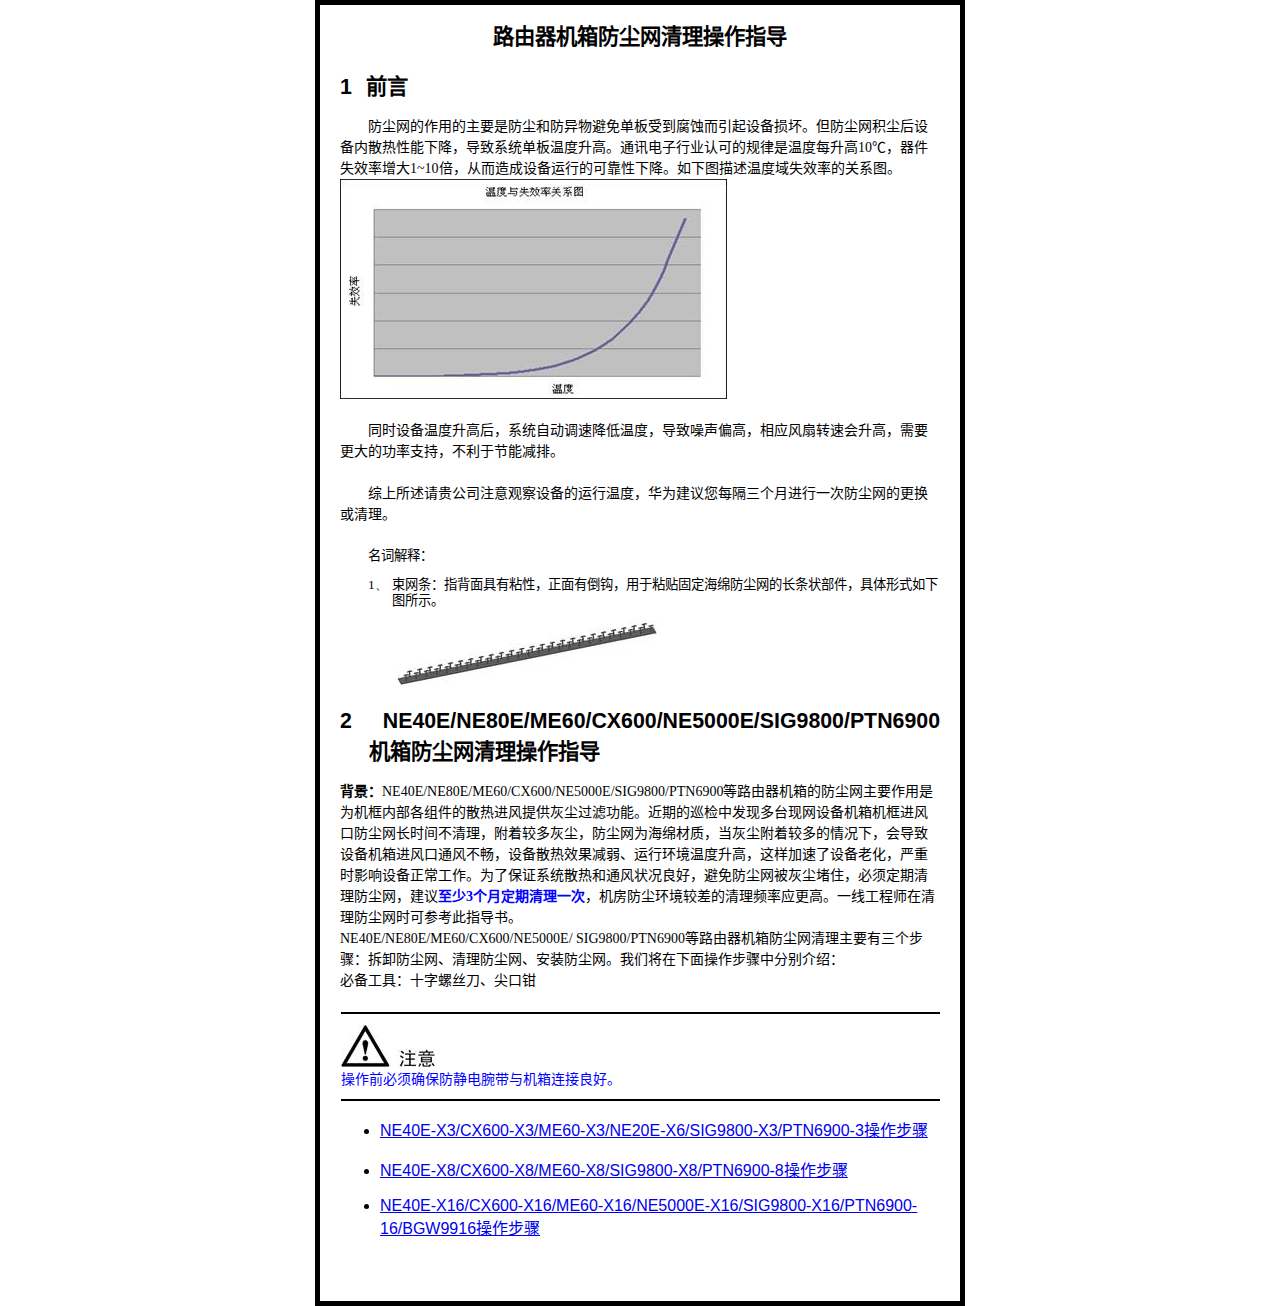
==== index.html @ 9d3bf204 "updata" ====
<html>

<head>
    <link href="styles/style.css" rel="stylesheet" type="text/css">
    <meta http-equiv=Content-Type content="text/html; charset=gb2312">
    <meta name=Generator content="Microsoft Word 15 (filtered)">
    <style>
        <!--
        /* Font Definitions */
        @font-face {
            font-family: Wingdings;
            panose-1: 5 0 0 0 0 0 0 0 0 0;
        }

        @font-face {
            font-family: ����;
            panose-1: 2 1 6 0 3 1 1 1 1 1;
        }

        @font-face {
            font-family: Dotum;
            panose-1: 2 11 6 0 0 1 1 1 1 1;
        }

        @font-face {
            font-family: ����;
            panose-1: 2 1 6 9 6 1 1 1 1 1;
        }

        @font-face {
            font-family: "Cambria Math";
            panose-1: 2 4 5 3 5 4 6 3 2 4;
        }

        @font-face {
            font-family: ����_GB2312;
        }

        @font-face {
            font-family: DotumChe;
            panose-1: 2 11 6 9 0 1 1 1 1 1;
        }

        @font-face {
            font-family: Cambria;
            panose-1: 2 4 5 3 5 4 6 3 2 4;
        }

        @font-face {
            font-family: "Book Antiqua";
            panose-1: 2 4 6 2 5 3 5 3 3 4;
        }

        @font-face {
            font-family: "\@Dotum";
            panose-1: 2 11 6 0 0 1 1 1 1 1;
        }

        @font-face {
            font-family: "\@DotumChe";
            panose-1: 2 11 6 9 0 1 1 1 1 1;
        }

        @font-face {
            font-family: "\@����";
            panose-1: 2 1 6 0 3 1 1 1 1 1;
        }

        @font-face {
            font-family: "\@����";
            panose-1: 2 1 6 9 6 1 1 1 1 1;
        }

        @font-face {
            font-family: "\@����_GB2312";
        }

        /* Style Definitions */
        p.MsoNormal, li.MsoNormal, div.MsoNormal {
            margin: 0cm;
            margin-bottom: .0001pt;
            line-height: 150%;
            text-autospace: none;
            font-size: 10.5pt;
            font-family: "Times New Roman", serif;
            layout-grid-mode: line;
        }

        h1 {
            margin-top: 12.0pt;
            margin-right: 0cm;
            margin-bottom: 12.0pt;
            margin-left: 21.6pt;
            text-align: justify;
            text-justify: inter-ideograph;
            text-indent: -21.6pt;
            page-break-after: avoid;
            font-size: 16.0pt;
            font-family: "Arial", sans-serif;
        }

        h2 {
            margin-top: 12.0pt;
            margin-right: 0cm;
            margin-bottom: 12.0pt;
            margin-left: 28.8pt;
            text-align: justify;
            text-justify: inter-ideograph;
            text-indent: -28.8pt;
            page-break-after: avoid;
            font-size: 12.0pt;
            font-family: "Arial", sans-serif;
            font-weight: normal;
        }

        h3 {
            margin-top: 13.0pt;
            margin-right: 0cm;
            margin-bottom: 13.0pt;
            margin-left: 36.0pt;
            text-align: justify;
            text-justify: inter-ideograph;
            text-indent: -36.0pt;
            line-height: 173%;
            page-break-after: avoid;
            font-size: 12.0pt;
            font-family: "Times New Roman", serif;
            layout-grid-mode: line;
            font-weight: normal;
        }

        p.MsoHeader, li.MsoHeader, div.MsoHeader {
            margin: 0cm;
            margin-bottom: .0001pt;
            text-align: justify;
            text-justify: inter-ideograph;
            layout-grid-mode: char;
            font-size: 9.0pt;
            font-family: "Arial", sans-serif;
        }

        p.MsoFooter, li.MsoFooter, div.MsoFooter {
            margin: 0cm;
            margin-bottom: .0001pt;
            font-size: 9.0pt;
            font-family: "Arial", sans-serif;
        }

        p.MsoTitle, li.MsoTitle, div.MsoTitle {
            mso-style-link: "���� Char";
            margin-top: 12.0pt;
            margin-right: 0cm;
            margin-bottom: 3.0pt;
            margin-left: 0cm;
            text-align: center;
            line-height: 150%;
            text-autospace: none;
            font-size: 16.0pt;
            font-family: "Cambria", serif;
            layout-grid-mode: line;
            font-weight: bold;
        }

        p.MsoAcetate, li.MsoAcetate, div.MsoAcetate {
            mso-style-link: "��ע���ı� Char";
            margin: 0cm;
            margin-bottom: .0001pt;
            text-autospace: none;
            font-size: 9.0pt;
            font-family: "Times New Roman", serif;
            layout-grid-mode: line;
        }

        p.MsoListParagraph, li.MsoListParagraph, div.MsoListParagraph {
            margin: 0cm;
            margin-bottom: .0001pt;
            text-indent: 21.0pt;
            line-height: 150%;
            text-autospace: none;
            font-size: 10.5pt;
            font-family: "Times New Roman", serif;
            layout-grid-mode: line;
        }

        p.a, li.a, div.a {
            mso-style-name: ������ע;
            margin-top: 0cm;
            margin-right: 0cm;
            margin-bottom: 0cm;
            margin-left: 54.45pt;
            margin-bottom: .0001pt;
            text-align: center;
            text-indent: -18.45pt;
            font-size: 9.0pt;
            font-family: "Arial", sans-serif;
        }

        p.a0, li.a0, div.a0 {
            mso-style-name: �����ı�;
            margin: 0cm;
            margin-bottom: .0001pt;
            font-size: 10.5pt;
            font-family: "Arial", sans-serif;
        }

        p.a1, li.a1, div.a1 {
            mso-style-name: ��ͷ�ı�;
            margin: 0cm;
            margin-bottom: .0001pt;
            text-align: center;
            font-size: 10.5pt;
            font-family: "Arial", sans-serif;
            font-weight: bold;
        }

        p.a2, li.a2, div.a2 {
            mso-style-name: ��ͼ��ע;
            margin-top: 0cm;
            margin-right: 0cm;
            margin-bottom: 0cm;
            margin-left: 54.45pt;
            margin-bottom: .0001pt;
            text-align: center;
            text-indent: -18.45pt;
            font-size: 9.0pt;
            font-family: "Arial", sans-serif;
        }

        p.a3, li.a3, div.a3 {
            mso-style-name: ͼ��ʽ;
            margin-top: 4.0pt;
            margin-right: 0cm;
            margin-bottom: 4.0pt;
            margin-left: 0cm;
            text-align: center;
            line-height: 150%;
            page-break-after: avoid;
            text-autospace: none;
            font-size: 10.5pt;
            font-family: "Times New Roman", serif;
            layout-grid-mode: line;
        }

        p.a4, li.a4, div.a4 {
            mso-style-name: �ĵ�����;
            margin-top: 15.0pt;
            margin-right: 0cm;
            margin-bottom: 15.0pt;
            margin-left: 0cm;
            text-align: center;
            line-height: 150%;
            text-autospace: none;
            font-size: 18.0pt;
            font-family: "Arial", sans-serif;
            layout-grid-mode: line;
        }

        p.a5, li.a5, div.a5 {
            mso-style-name: ���ģ����в�������;
            margin: 0cm;
            margin-bottom: .0001pt;
            line-height: 150%;
            text-autospace: none;
            font-size: 10.5pt;
            font-family: "Times New Roman", serif;
            layout-grid-mode: line;
        }

        p.a6, li.a6, div.a6 {
            mso-style-name: עʾͷ;
            margin: 0cm;
            margin-bottom: .0001pt;
            text-align: justify;
            text-justify: inter-ideograph;
            line-height: 150%;
            text-autospace: none;
            border: none;
            padding: 0cm;
            font-size: 9.0pt;
            font-family: "Arial", sans-serif;
            layout-grid-mode: line;
        }

        p.a7, li.a7, div.a7 {
            mso-style-name: עʾ�ı�;
            margin: 0cm;
            margin-bottom: .0001pt;
            text-align: justify;
            text-justify: inter-ideograph;
            text-indent: 18.0pt;
            line-height: 150%;
            text-autospace: none;
            border: none;
            padding: 0cm;
            font-size: 9.0pt;
            font-family: "Arial", sans-serif;
            layout-grid-mode: line;
        }

        p.a8, li.a8, div.a8 {
            mso-style-name: ��д����;
            margin: 0cm;
            margin-bottom: .0001pt;
            text-indent: 21.0pt;
            line-height: 150%;
            text-autospace: none;
            font-size: 10.5pt;
            font-family: "Arial", sans-serif;
            color: blue;
            layout-grid-mode: line;
            font-style: italic;
        }

        span.a9 {
            mso-style-name: ��ʽһ;
            font-family: ����;
            color: black;
            font-weight: bold;
        }

        span.aa {
            mso-style-name: ��ʽ��;
            font-family: ����;
            color: black;
            font-weight: bold;
        }

        span.Char {
            mso-style-name: "��ע���ı� Char";
            mso-style-link: ��ע���ı�;
            layout-grid-mode: both;
        }

        span.Char0 {
            mso-style-name: "���� Char";
            mso-style-link: ����;
            font-family: "Cambria", serif;
            layout-grid-mode: both;
            font-weight: bold;
        }

        p.HeadingLeft, li.HeadingLeft, div.HeadingLeft {
            mso-style-name: "Heading Left";
            margin: 0cm;
            margin-bottom: .0001pt;
            line-height: 12.0pt;
            layout-grid-mode: char;
            punctuation-trim: leading;
            font-size: 10.0pt;
            font-family: "Times New Roman", serif;
        }

        p.HeadingRight, li.HeadingRight, div.HeadingRight {
            mso-style-name: "Heading Right";
            margin: 0cm;
            margin-bottom: .0001pt;
            text-align: right;
            line-height: 12.0pt;
            layout-grid-mode: char;
            punctuation-trim: leading;
            font-size: 10.0pt;
            font-family: "Times New Roman", serif;
        }

        p.HeadingMiddle, li.HeadingMiddle, div.HeadingMiddle {
            mso-style-name: "Heading Middle";
            margin: 0cm;
            margin-bottom: .0001pt;
            text-align: center;
            line-height: 12.0pt;
            layout-grid-mode: char;
            font-size: 10.0pt;
            font-family: "Times New Roman", serif;
            layout-grid-mode: line;
        }

        p.CAUTIONHeading, li.CAUTIONHeading, div.CAUTIONHeading {
            mso-style-name: "CAUTION Heading";
            margin-top: 4.0pt;
            margin-right: 0cm;
            margin-bottom: 4.0pt;
            margin-left: 3.0cm;
            line-height: 12.0pt;
            page-break-after: avoid;
            layout-grid-mode: char;
            punctuation-trim: leading;
            border: none;
            padding: 0cm;
            font-size: 10.5pt;
            font-family: "Book Antiqua", serif;
        }

        p.CAUTIONText, li.CAUTIONText, div.CAUTIONText {
            mso-style-name: "CAUTION Text";
            margin-top: 4.0pt;
            margin-right: 0cm;
            margin-bottom: 4.0pt;
            margin-left: 3.0cm;
            line-height: 12.0pt;
            layout-grid-mode: char;
            punctuation-trim: leading;
            border: none;
            padding: 0cm;
            font-size: 10.5pt;
            font-family: "Times New Roman", serif;
        }

        .MsoChpDefault {
            font-size: 10.0pt;
        }

        /* Page Definitions */
        @page WordSection1 {
            size: 21.0cm 842.0pt;
            margin: 3.0cm 2.0cm 3.0cm 2.0cm;
        }

        div.WordSection1 {
            page: WordSection1;
        }

        @page WordSection2 {
            size: 595.3pt 841.9pt;
            margin: 65.6pt 90.0pt 72.0pt 90.0pt;
            layout-grid: 15.6pt;
        }

        div.WordSection2 {
            page: WordSection2;
        }

        /* List Definitions */
        ol {
            margin-bottom: 0cm;
        }

        ul {
            margin-bottom: 0cm;
        }

        -->
    </style>

</head>

<body lang=ZH-CN style='text-justify-trim:punctuation'>

<div class=WordSection1>

    <p class=MsoTitle><span style='font-family:����'>·���������������������ָ��</span></p>

    <h1><span lang=EN-US>1<span style='font:7.0pt "Times New Roman"'>&nbsp;&nbsp;&nbsp;&nbsp;&nbsp;
</span></span><span style='font-family:����'>ǰ��</span></h1>

    <p class=MsoListParagraph><span style='font-family:����'>�����������õ���Ҫ�Ƿ����ͷ�������ⵥ���ܵ���ʴ�������豸�𻵡����������������豸��ɢ�������½�������ϵͳ�����¶����ߡ�ͨѶ������ҵ�ϿɵĹ������¶�ÿ����</span><span
            lang=EN-US>10</span><span style='font-family:����'>�棬����ʧЧ������</span><span
            lang=EN-US>1~10</span><span style='font-family:����'>�����Ӷ�����豸���еĿɿ����½�������ͼ�����¶���ʧЧ�ʵĹ�ϵͼ��</span></p>

    <p class=MsoNormal><span lang=EN-US style='layout-grid-mode:both'><img
            width=387 height=220 id="ͼƬ 2" src="images/����.files/image001.jpg"></span></p>

    <p class=MsoNormal align=center style='text-align:center'><span lang=EN-US>&nbsp;</span></p>

    <p class=MsoListParagraph><span
            style='font-family:����'>ͬʱ�豸�¶����ߺ�ϵͳ�Զ����ٽ����¶ȣ���������ƫ�ߣ���Ӧ����ת�ٻ����ߣ���Ҫ����Ĺ���֧�֣������ڽ��ܼ��š�</span></p>

    <p class=MsoListParagraph><span lang=EN-US>&nbsp;</span></p>

    <p class=MsoListParagraph><span style='font-family:����'>�����������˾ע��۲��豸�������¶ȣ���Ϊ������ÿ�������½���һ�η������ĸ�����������</span></p>

    <p class=MsoNormal><span lang=EN-US>&nbsp;&nbsp;&nbsp; </span></p>

    <p class=MsoNormal style='text-indent:21.0pt'><span style='font-size:10.0pt;
line-height:150%;font-family:����'>���ʽ��ͣ�</span></p>

    <p class=MsoNormal style='margin-top:8.0pt;margin-right:0cm;margin-bottom:8.0pt;
margin-left:39.0pt;text-indent:-18.0pt;line-height:12.0pt;layout-grid-mode:
char;punctuation-trim:leading;text-autospace:ideograph-numeric ideograph-other'><span
            lang=EN-US style='font-size:10.0pt'>1��<span style='font:7.0pt "Times New Roman"'>&nbsp;
</span></span><span style='font-size:10.0pt;font-family:����'>��������ָ�������ճ�ԣ������е���������ճ���̶�����������ĳ���״������������ʽ����ͼ��ʾ��</span></p>

    <p class=MsoNormal><span lang=EN-US>&nbsp;&nbsp;&nbsp;&nbsp;&nbsp;&nbsp;&nbsp;&nbsp;&nbsp;&nbsp;&nbsp;&nbsp;&nbsp;
</span><span lang=EN-US style='layout-grid-mode:both'><img width=296 height=68 id="ͼƬ 1"
                                                           src="images/����.files/image002.jpg"></span></p>

    <h1><span lang=EN-US>2<span style='font:7.0pt "Times New Roman"'>&nbsp;&nbsp;&nbsp;&nbsp;&nbsp;
</span></span><span lang=EN-US>NE40E/NE80E/ME60/CX600/NE5000E/SIG9800/PTN6900</span><span style='font-family:����'>�����������������ָ��</span>
    </h1>

    <p class=MsoNormal><b><span style='font-family:����'>������</span></b><span
            lang=EN-US>NE40E/NE80E/ME60/CX600/NE5000E/SIG9800/PTN6900</span><span
            style='font-family:����'>��·��������ķ�������Ҫ������Ϊ�����ڲ��������ɢ�Ƚ����ṩ�ҳ����˹��ܡ����ڵ�Ѳ���з��ֶ�̨�����豸����������ڷ�������ʱ�䲻���������Ž϶�ҳ���������Ϊ������ʣ����ҳ����Ž϶������£��ᵼ���豸��������ͨ�粻�����豸ɢ��Ч�����������л����¶����ߣ������������豸�ϻ�������ʱӰ���豸����������Ϊ�˱�֤ϵͳɢ�Ⱥ�ͨ��״�����ã�������������ҳ���ס�����붨������������������<b><span
            style='color:blue'>����</span></b></span><b><span lang=EN-US style='color:blue'>3</span></b><b><span
            style='font-family:����;color:blue'>���¶�������һ��</span></b><span style='font-family:
����'>���������������ϲ������Ƶ��Ӧ���ߡ�һ�߹���ʦ������������ʱ�ɲο���ָ���顣</span></p>

    <p class=MsoNormal><span lang=EN-US>NE40E/NE80E/ME60/CX600/NE5000E/ SIG9800/PTN6900</span><span
            style='font-family:����'>��·�������������������Ҫ���������裺��ж����������������������װ�����������ǽ���������������зֱ���ܣ�</span></p>

    <p class=MsoNormal><span style='font-family:����'>�ر����ߣ�ʮ����˿�������ǯ</span></p>

    <p class=MsoNormal><span lang=EN-US>&nbsp;</span></p>

    <div style='border:none;border-top:solid windowtext 1.5pt;padding:4.0pt 0cm 0cm 0cm;
margin-left:1.05pt;margin-right:0cm'>

        <p class=CAUTIONHeading style='margin-left:0cm'><span lang=EN-US><img width=94
                                                                              height=42 id="ͼƬ 3"
                                                                              src="images/����.files/image003.jpg" alt=ע��></span>
        </p>

    </div>

    <div style='border:none;border-bottom:solid windowtext 1.5pt;padding:0cm 0cm 4.0pt 0cm;
margin-left:1.05pt;margin-right:0cm'>

        <p class=CAUTIONText style='margin-left:0cm'><span style='font-family:����_GB2312;
color:blue'>����ǰ����ȷ�����������������������á�</span></p>


    </div>

</div>

<p></p>

<ul>
    <li><a href="X3��������.html">NE40E-X3/CX600-X3/ME60-X3/NE20E-X6/SIG9800-X3/PTN6900-3��������</a></li>
    <p></p>
    <li><a href="X8��������.html">NE40E-X8/CX600-X8/ME60-X8/SIG9800-X8/PTN6900-8��������</a></li>
    <p></p>
    <li><a href="X16��������.html">NE40E-X16/CX600-X16/ME60-X16/NE5000E-X16/SIG9800-X16/PTN6900-16/BGW9916��������</a></li>
</ul>


<span lang=EN-US style='font-size:10.5pt;line-height:150%;font-family:"Times New Roman",serif;
layout-grid-mode:line'><br clear=all style='page-break-before:always'>
</span>

<div class=WordSection2 style='layout-grid:15.6pt'>

    <p class=MsoNormal><a name="_Toc459209437"></a><a name="_Toc459209573"></a><a
            name="_Toc459210623"></a><a name="_Toc459393230"></a><a name="_Toc459209438"></a><a
            name="_Toc459209574"></a><a name="_Toc459210624"></a><a name="_Toc459393231"></a><a
            name="_Toc459209439"></a><a name="_Toc459209575"></a><a name="_Toc459210625"></a><a
            name="_Toc459393232"></a><a name="_Toc459209440"></a><a name="_Toc459209576"></a><a
            name="_Toc459210626"></a><a name="_Toc459393233"></a><a name="_Toc459209441"></a><a
            name="_Toc459209577"></a><a name="_Toc459210627"></a><a name="_Toc459393234"></a><a
            name="_Toc459209442"></a><a name="_Toc459209578"></a><a name="_Toc459210628"></a><a
            name="_Toc459393235"></a><a name="_Toc459209443"></a><a name="_Toc459209579"></a><a
            name="_Toc459210629"></a><a name="_Toc459393236"></a><a name="_Toc459209444"></a><a
            name="_Toc459209580"></a><a name="_Toc459210630"></a><a name="_Toc459393237"></a><a
            name="_Toc459209445"></a><a name="_Toc459209581"></a><a name="_Toc459210631"></a><a
            name="_Toc459393238"></a><a name="_Toc459209446"></a><a name="_Toc459209582"></a><a
            name="_Toc459210632"></a><a name="_Toc459393239"></a><a name="_Toc459209447"></a><a
            name="_Toc459209583"></a><a name="_Toc459210633"></a><a name="_Toc459393240"></a><a
            name="_Toc459209448"></a><a name="_Toc459209584"></a><a name="_Toc459210634"></a><a
            name="_Toc459393241"></a><a name="dc_ne_replace_000092__fig_dc_ne_replace_"></a><a
            name="fig_dc_ne_replace_00009202"></a><a name="_Toc459209450"></a><a
            name="_Toc459209586"></a><a name="_Toc459210636"></a><a name="_Toc459393243"></a><a
            name="_Toc459209451"></a><a name="_Toc459209587"></a><a name="_Toc459210637"></a><a
            name="_Toc459393244"></a><a name="_Toc459209452"></a><a name="_Toc459209588"></a><a
            name="_Toc459210638"></a><a name="_Toc459393245"></a><a name="_Toc459209453"></a><a
            name="_Toc459209589"></a><a name="_Toc459210639"></a><a name="_Toc459393246"></a><a
            name="_Toc459209454"></a><a name="_Toc459209590"></a><a name="_Toc459210640"></a><a
            name="_Toc459393247"></a><a name="_Toc459209455"></a><a name="_Toc459209591"></a><a
            name="_Toc459210641"></a><a name="_Toc459393248"></a><a name="_Toc459209456"></a><a
            name="_Toc459209592"></a><a name="_Toc459210642"></a><a name="_Toc459393249"></a><a
            name="_Toc459209457"></a><a name="_Toc459209593"></a><a name="_Toc459210643"></a><a
            name="_Toc459393250"></a><a name="_Toc459209458"></a><a name="_Toc459209594"></a><a
            name="_Toc459210644"></a><a name="_Toc459393251"></a><a name="_Toc459209459"></a><a
            name="_Toc459209595"></a><a name="_Toc459210645"></a><a name="_Toc459393252"></a><a
            name="_Toc459209460"></a><a name="_Toc459209596"></a><a name="_Toc459210646"></a><a
            name="_Toc459393253"></a><a name="_Toc459209461"></a><a name="_Toc459209597"></a><a
            name="_Toc459210647"></a><a name="_Toc459393254"></a><a
            name="fig_dc_ne_replace_00009203"></a><a name="_Toc459209463"></a><a
            name="_Toc459209599"></a><a name="_Toc459210649"></a><a name="_Toc459393256"></a><a
            name="_Toc459209464"></a><a name="_Toc459209600"></a><a name="_Toc459210650"></a><a
            name="_Toc459393257"></a><a name="_Toc459209465"></a><a name="_Toc459209601"></a><a
            name="_Toc459210651"></a><a name="_Toc459393258"></a><a name="_Toc459209466"></a><a
            name="_Toc459209602"></a><a name="_Toc459210652"></a><a name="_Toc459393259"></a><a
            name="fig_dc_ne_replace_00009204"></a><a name="_Toc459209468"></a><a
            name="_Toc459209604"></a><a name="_Toc459210654"></a><a name="_Toc459393261"></a><a
            name="_Toc459209469"></a><a name="_Toc459209605"></a><a name="_Toc459210655"></a><a
            name="_Toc459393262"></a><a name="_Toc459209470"></a><a name="_Toc459209606"></a><a
            name="_Toc459210656"></a><a name="_Toc459393263"></a><span lang=EN-US>&nbsp;</span></p>

</div>

</body>

</html>
---- styles/style.css ----
html {
    /* Google fonts 输出的 CSS */
    font-family: 'Open Sans', sans-serif;

    /*background-color: #00539F;*/
}

body {
    width: 600px;
    margin: 0 auto;
    /*background-color: #FF9500;*/
    padding: 0 20px 20px 20px;
    border: 5px solid black;
}
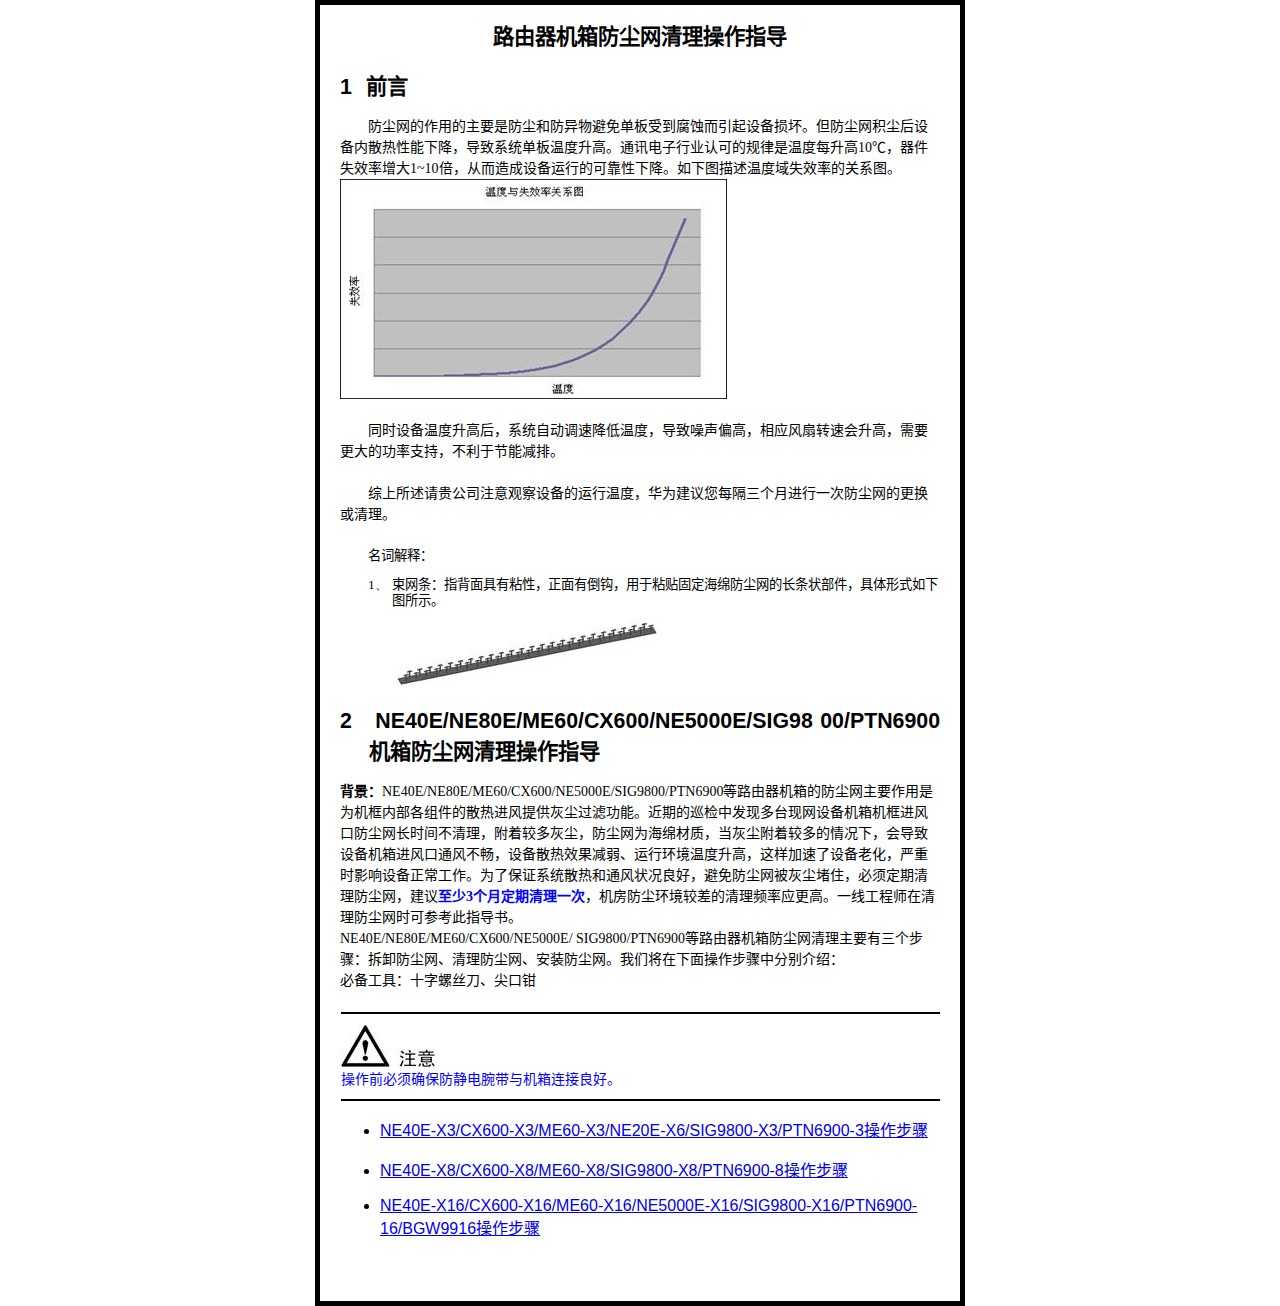
==== commit 2cfe0bbb: "updata" ====
--- a/index.html
+++ b/index.html
@@ -2,7 +2,7 @@
 
 <head>
     <link href="styles/style.css" rel="stylesheet" type="text/css">
-    <meta http-equiv=Content-Type content="text/html; charset=gb2312">
+    <meta http-equiv=Content-Type content="text/html; charset=utf-8">
     <meta name=Generator content="Microsoft Word 15 (filtered)">
     <style>
         <!--
@@ -13,7 +13,7 @@
         }
 
         @font-face {
-            font-family: ����;
+            font-family: 宋体;
             panose-1: 2 1 6 0 3 1 1 1 1 1;
         }
 
@@ -23,7 +23,7 @@
         }
 
         @font-face {
-            font-family: ����;
+            font-family: 黑体;
             panose-1: 2 1 6 9 6 1 1 1 1 1;
         }
 
@@ -33,7 +33,7 @@
         }
 
         @font-face {
-            font-family: ����_GB2312;
+            font-family: 楷体_GB2312;
         }
 
         @font-face {
@@ -62,17 +62,17 @@
         }
 
         @font-face {
-            font-family: "\@����";
+            font-family: "\@宋体";
             panose-1: 2 1 6 0 3 1 1 1 1 1;
         }
 
         @font-face {
-            font-family: "\@����";
+            font-family: "\@黑体";
             panose-1: 2 1 6 9 6 1 1 1 1 1;
         }
 
         @font-face {
-            font-family: "\@����_GB2312";
+            font-family: "\@楷体_GB2312";
         }
 
         /* Style Definitions */
@@ -147,7 +147,7 @@
         }
 
         p.MsoTitle, li.MsoTitle, div.MsoTitle {
-            mso-style-link: "���� Char";
+            mso-style-link: "标题 Char";
             margin-top: 12.0pt;
             margin-right: 0cm;
             margin-bottom: 3.0pt;
@@ -162,7 +162,7 @@
         }
 
         p.MsoAcetate, li.MsoAcetate, div.MsoAcetate {
-            mso-style-link: "��ע���ı� Char";
+            mso-style-link: "批注框文本 Char";
             margin: 0cm;
             margin-bottom: .0001pt;
             text-autospace: none;
@@ -183,7 +183,7 @@
         }
 
         p.a, li.a, div.a {
-            mso-style-name: ������ע;
+            mso-style-name: 表格题注;
             margin-top: 0cm;
             margin-right: 0cm;
             margin-bottom: 0cm;
@@ -196,7 +196,7 @@
         }
 
         p.a0, li.a0, div.a0 {
-            mso-style-name: �����ı�;
+            mso-style-name: 表格文本;
             margin: 0cm;
             margin-bottom: .0001pt;
             font-size: 10.5pt;
@@ -204,7 +204,7 @@
         }
 
         p.a1, li.a1, div.a1 {
-            mso-style-name: ��ͷ�ı�;
+            mso-style-name: 表头文本;
             margin: 0cm;
             margin-bottom: .0001pt;
             text-align: center;
@@ -214,7 +214,7 @@
         }
 
         p.a2, li.a2, div.a2 {
-            mso-style-name: ��ͼ��ע;
+            mso-style-name: 插图题注;
             margin-top: 0cm;
             margin-right: 0cm;
             margin-bottom: 0cm;
@@ -227,7 +227,7 @@
         }
 
         p.a3, li.a3, div.a3 {
-            mso-style-name: ͼ��ʽ;
+            mso-style-name: 图样式;
             margin-top: 4.0pt;
             margin-right: 0cm;
             margin-bottom: 4.0pt;
@@ -242,7 +242,7 @@
         }
 
         p.a4, li.a4, div.a4 {
-            mso-style-name: �ĵ�����;
+            mso-style-name: 文档标题;
             margin-top: 15.0pt;
             margin-right: 0cm;
             margin-bottom: 15.0pt;
@@ -256,7 +256,7 @@
         }
 
         p.a5, li.a5, div.a5 {
-            mso-style-name: ���ģ����в�������;
+            mso-style-name: 正文（首行不缩进）;
             margin: 0cm;
             margin-bottom: .0001pt;
             line-height: 150%;
@@ -267,7 +267,7 @@
         }
 
         p.a6, li.a6, div.a6 {
-            mso-style-name: עʾͷ;
+            mso-style-name: 注示头;
             margin: 0cm;
             margin-bottom: .0001pt;
             text-align: justify;
@@ -282,7 +282,7 @@
         }
 
         p.a7, li.a7, div.a7 {
-            mso-style-name: עʾ�ı�;
+            mso-style-name: 注示文本;
             margin: 0cm;
             margin-bottom: .0001pt;
             text-align: justify;
@@ -298,7 +298,7 @@
         }
 
         p.a8, li.a8, div.a8 {
-            mso-style-name: ��д����;
+            mso-style-name: 编写建议;
             margin: 0cm;
             margin-bottom: .0001pt;
             text-indent: 21.0pt;
@@ -312,28 +312,28 @@
         }
 
         span.a9 {
-            mso-style-name: ��ʽһ;
-            font-family: ����;
+            mso-style-name: 样式一;
+            font-family: 宋体;
             color: black;
             font-weight: bold;
         }
 
         span.aa {
-            mso-style-name: ��ʽ��;
-            font-family: ����;
+            mso-style-name: 样式二;
+            font-family: 宋体;
             color: black;
             font-weight: bold;
         }
 
         span.Char {
-            mso-style-name: "��ע���ı� Char";
-            mso-style-link: ��ע���ı�;
+            mso-style-name: "批注框文本 Char";
+            mso-style-link: 批注框文本;
             layout-grid-mode: both;
         }
 
         span.Char0 {
-            mso-style-name: "���� Char";
-            mso-style-link: ����;
+            mso-style-name: "标题 Char";
+            mso-style-link: 标题;
             font-family: "Cambria", serif;
             layout-grid-mode: both;
             font-weight: bold;
@@ -447,57 +447,61 @@
 
 <div class=WordSection1>
 
-    <p class=MsoTitle><span style='font-family:����'>·���������������������ָ��</span></p>
+    <p class=MsoTitle><span style='font-family:宋体'>路由器机箱防尘网清理操作指导</span></p>
 
     <h1><span lang=EN-US>1<span style='font:7.0pt "Times New Roman"'>&nbsp;&nbsp;&nbsp;&nbsp;&nbsp;
-</span></span><span style='font-family:����'>ǰ��</span></h1>
-
-    <p class=MsoListParagraph><span style='font-family:����'>�����������õ���Ҫ�Ƿ����ͷ�������ⵥ���ܵ���ʴ�������豸�𻵡����������������豸��ɢ�������½�������ϵͳ�����¶����ߡ�ͨѶ������ҵ�ϿɵĹ������¶�ÿ����</span><span
-            lang=EN-US>10</span><span style='font-family:����'>�棬����ʧЧ������</span><span
-            lang=EN-US>1~10</span><span style='font-family:����'>�����Ӷ�����豸���еĿɿ����½�������ͼ�����¶���ʧЧ�ʵĹ�ϵͼ��</span></p>
+</span></span><span style='font-family:黑体'>前言</span></h1>
+
+    <p class=MsoListParagraph><span style='font-family:宋体'>防尘网的作用的主要是防尘和防异物避免单板受到腐蚀而引起设备损坏。但防尘网积尘后设备内散热性能下降，导致系统单板温度升高。通讯电子行业认可的规律是温度每升高</span><span
+            lang=EN-US>10</span><span style='font-family:宋体'>℃，器件失效率增大</span><span
+            lang=EN-US>1~10</span><span style='font-family:宋体'>倍，从而造成设备运行的可靠性下降。如下图描述温度域失效率的关系图。</span></p>
 
     <p class=MsoNormal><span lang=EN-US style='layout-grid-mode:both'><img
-            width=387 height=220 id="ͼƬ 2" src="images/����.files/image001.jpg"></span></p>
+            width=387 height=220 id="图片 2" src="images/总述.files/image001.jpg"></span></p>
 
     <p class=MsoNormal align=center style='text-align:center'><span lang=EN-US>&nbsp;</span></p>
 
     <p class=MsoListParagraph><span
-            style='font-family:����'>ͬʱ�豸�¶����ߺ�ϵͳ�Զ����ٽ����¶ȣ���������ƫ�ߣ���Ӧ����ת�ٻ����ߣ���Ҫ����Ĺ���֧�֣������ڽ��ܼ��š�</span></p>
+            style='font-family:宋体'>同时设备温度升高后，系统自动调速降低温度，导致噪声偏高，相应风扇转速会升高，需要更大的功率支持，不利于节能减排。</span></p>
 
     <p class=MsoListParagraph><span lang=EN-US>&nbsp;</span></p>
 
-    <p class=MsoListParagraph><span style='font-family:����'>�����������˾ע��۲��豸�������¶ȣ���Ϊ������ÿ�������½���һ�η������ĸ�����������</span></p>
+    <p class=MsoListParagraph><span style='font-family:宋体'>综上所述请贵公司注意观察设备的运行温度，华为建议您每隔三个月进行一次防尘网的更换或清理。</span></p>
 
     <p class=MsoNormal><span lang=EN-US>&nbsp;&nbsp;&nbsp; </span></p>
 
     <p class=MsoNormal style='text-indent:21.0pt'><span style='font-size:10.0pt;
-line-height:150%;font-family:����'>���ʽ��ͣ�</span></p>
+line-height:150%;font-family:宋体'>名词解释：</span></p>
 
     <p class=MsoNormal style='margin-top:8.0pt;margin-right:0cm;margin-bottom:8.0pt;
 margin-left:39.0pt;text-indent:-18.0pt;line-height:12.0pt;layout-grid-mode:
 char;punctuation-trim:leading;text-autospace:ideograph-numeric ideograph-other'><span
-            lang=EN-US style='font-size:10.0pt'>1��<span style='font:7.0pt "Times New Roman"'>&nbsp;
-</span></span><span style='font-size:10.0pt;font-family:����'>��������ָ�������ճ�ԣ������е���������ճ���̶�����������ĳ���״������������ʽ����ͼ��ʾ��</span></p>
+            lang=EN-US style='font-size:10.0pt'>1、<span style='font:7.0pt "Times New Roman"'>&nbsp;
+</span></span><span style='font-size:10.0pt;font-family:宋体'>束网条：指背面具有粘性，正面有倒钩，用于粘贴固定海绵防尘网的长条状部件，具体形式如下图所示。</span></p>
 
     <p class=MsoNormal><span lang=EN-US>&nbsp;&nbsp;&nbsp;&nbsp;&nbsp;&nbsp;&nbsp;&nbsp;&nbsp;&nbsp;&nbsp;&nbsp;&nbsp;
-</span><span lang=EN-US style='layout-grid-mode:both'><img width=296 height=68 id="ͼƬ 1"
-                                                           src="images/����.files/image002.jpg"></span></p>
+</span><span lang=EN-US style='layout-grid-mode:both'><img width=296 height=68 id="图片 1"
+                                                           src="images/总述.files/image002.jpg"></span></p>
 
     <h1><span lang=EN-US>2<span style='font:7.0pt "Times New Roman"'>&nbsp;&nbsp;&nbsp;&nbsp;&nbsp;
-</span></span><span lang=EN-US>NE40E/NE80E/ME60/CX600/NE5000E/SIG9800/PTN6900</span><span style='font-family:����'>�����������������ָ��</span>
-    </h1>
-
-    <p class=MsoNormal><b><span style='font-family:����'>������</span></b><span
+</span></span><span lang=EN-US>NE40E/NE80E/ME60/CX600/NE5000E/SIG98 00/PTN6900</span><span
+            style='font-family:黑体'>机箱防尘网清理操作指导</span></h1>
+
+
+    <!--<h1><a name="_Toc6142370"><span lang=EN-US>NE40E/NE80E/ME60/CX600/NE5000E/ SIG9800/PTN6900</span></a><span-->
+    <!--style='font-family:黑体'>操作步骤</span></h1>-->
+
+    <p class=MsoNormal><b><span style='font-family:宋体'>背景：</span></b><span
             lang=EN-US>NE40E/NE80E/ME60/CX600/NE5000E/SIG9800/PTN6900</span><span
-            style='font-family:����'>��·��������ķ�������Ҫ������Ϊ�����ڲ��������ɢ�Ƚ����ṩ�ҳ����˹��ܡ����ڵ�Ѳ���з��ֶ�̨�����豸����������ڷ�������ʱ�䲻���������Ž϶�ҳ���������Ϊ������ʣ����ҳ����Ž϶������£��ᵼ���豸��������ͨ�粻�����豸ɢ��Ч�����������л����¶����ߣ������������豸�ϻ�������ʱӰ���豸����������Ϊ�˱�֤ϵͳɢ�Ⱥ�ͨ��״�����ã�������������ҳ���ס�����붨������������������<b><span
-            style='color:blue'>����</span></b></span><b><span lang=EN-US style='color:blue'>3</span></b><b><span
-            style='font-family:����;color:blue'>���¶�������һ��</span></b><span style='font-family:
-����'>���������������ϲ������Ƶ��Ӧ���ߡ�һ�߹���ʦ������������ʱ�ɲο���ָ���顣</span></p>
+            style='font-family:宋体'>等路由器机箱的防尘网主要作用是为机框内部各组件的散热进风提供灰尘过滤功能。近期的巡检中发现多台现网设备机箱机框进风口防尘网长时间不清理，附着较多灰尘，防尘网为海绵材质，当灰尘附着较多的情况下，会导致设备机箱进风口通风不畅，设备散热效果减弱、运行环境温度升高，这样加速了设备老化，严重时影响设备正常工作。为了保证系统散热和通风状况良好，避免防尘网被灰尘堵住，必须定期清理防尘网，建议<b><span
+            style='color:blue'>至少</span></b></span><b><span lang=EN-US style='color:blue'>3</span></b><b><span
+            style='font-family:宋体;color:blue'>个月定期清理一次</span></b><span style='font-family:
+宋体'>，机房防尘环境较差的清理频率应更高。一线工程师在清理防尘网时可参考此指导书。</span></p>
 
     <p class=MsoNormal><span lang=EN-US>NE40E/NE80E/ME60/CX600/NE5000E/ SIG9800/PTN6900</span><span
-            style='font-family:����'>��·�������������������Ҫ���������裺��ж����������������������װ�����������ǽ���������������зֱ���ܣ�</span></p>
-
-    <p class=MsoNormal><span style='font-family:����'>�ر����ߣ�ʮ����˿�������ǯ</span></p>
+            style='font-family:宋体'>等路由器机箱防尘网清理主要有三个步骤：拆卸防尘网、清理防尘网、安装防尘网。我们将在下面操作步骤中分别介绍：</span></p>
+
+    <p class=MsoNormal><span style='font-family:宋体'>必备工具：十字螺丝刀、尖口钳</span></p>
 
     <p class=MsoNormal><span lang=EN-US>&nbsp;</span></p>
 
@@ -505,8 +509,8 @@
 margin-left:1.05pt;margin-right:0cm'>
 
         <p class=CAUTIONHeading style='margin-left:0cm'><span lang=EN-US><img width=94
-                                                                              height=42 id="ͼƬ 3"
-                                                                              src="images/����.files/image003.jpg" alt=ע��></span>
+                                                                              height=42 id="图片 3"
+                                                                              src="images/总述.files/image003.jpg" alt=注意></span>
         </p>
 
     </div>
@@ -514,8 +518,8 @@
     <div style='border:none;border-bottom:solid windowtext 1.5pt;padding:0cm 0cm 4.0pt 0cm;
 margin-left:1.05pt;margin-right:0cm'>
 
-        <p class=CAUTIONText style='margin-left:0cm'><span style='font-family:����_GB2312;
-color:blue'>����ǰ����ȷ�����������������������á�</span></p>
+        <p class=CAUTIONText style='margin-left:0cm'><span style='font-family:楷体_GB2312;
+color:blue'>操作前必须确保防静电腕带与机箱连接良好。</span></p>
 
 
     </div>
@@ -525,11 +529,11 @@
 <p></p>
 
 <ul>
-    <li><a href="X3��������.html">NE40E-X3/CX600-X3/ME60-X3/NE20E-X6/SIG9800-X3/PTN6900-3��������</a></li>
+    <li><a href="X3操作步骤.html">NE40E-X3/CX600-X3/ME60-X3/NE20E-X6/SIG9800-X3/PTN6900-3操作步骤</a></li>
     <p></p>
-    <li><a href="X8��������.html">NE40E-X8/CX600-X8/ME60-X8/SIG9800-X8/PTN6900-8��������</a></li>
+    <li><a href="X8操作步骤.html">NE40E-X8/CX600-X8/ME60-X8/SIG9800-X8/PTN6900-8操作步骤</a></li>
     <p></p>
-    <li><a href="X16��������.html">NE40E-X16/CX600-X16/ME60-X16/NE5000E-X16/SIG9800-X16/PTN6900-16/BGW9916��������</a></li>
+    <li><a href="X16操作步骤.html">NE40E-X16/CX600-X16/ME60-X16/NE5000E-X16/SIG9800-X16/PTN6900-16/BGW9916操作步骤</a></li>
 </ul>
 
 
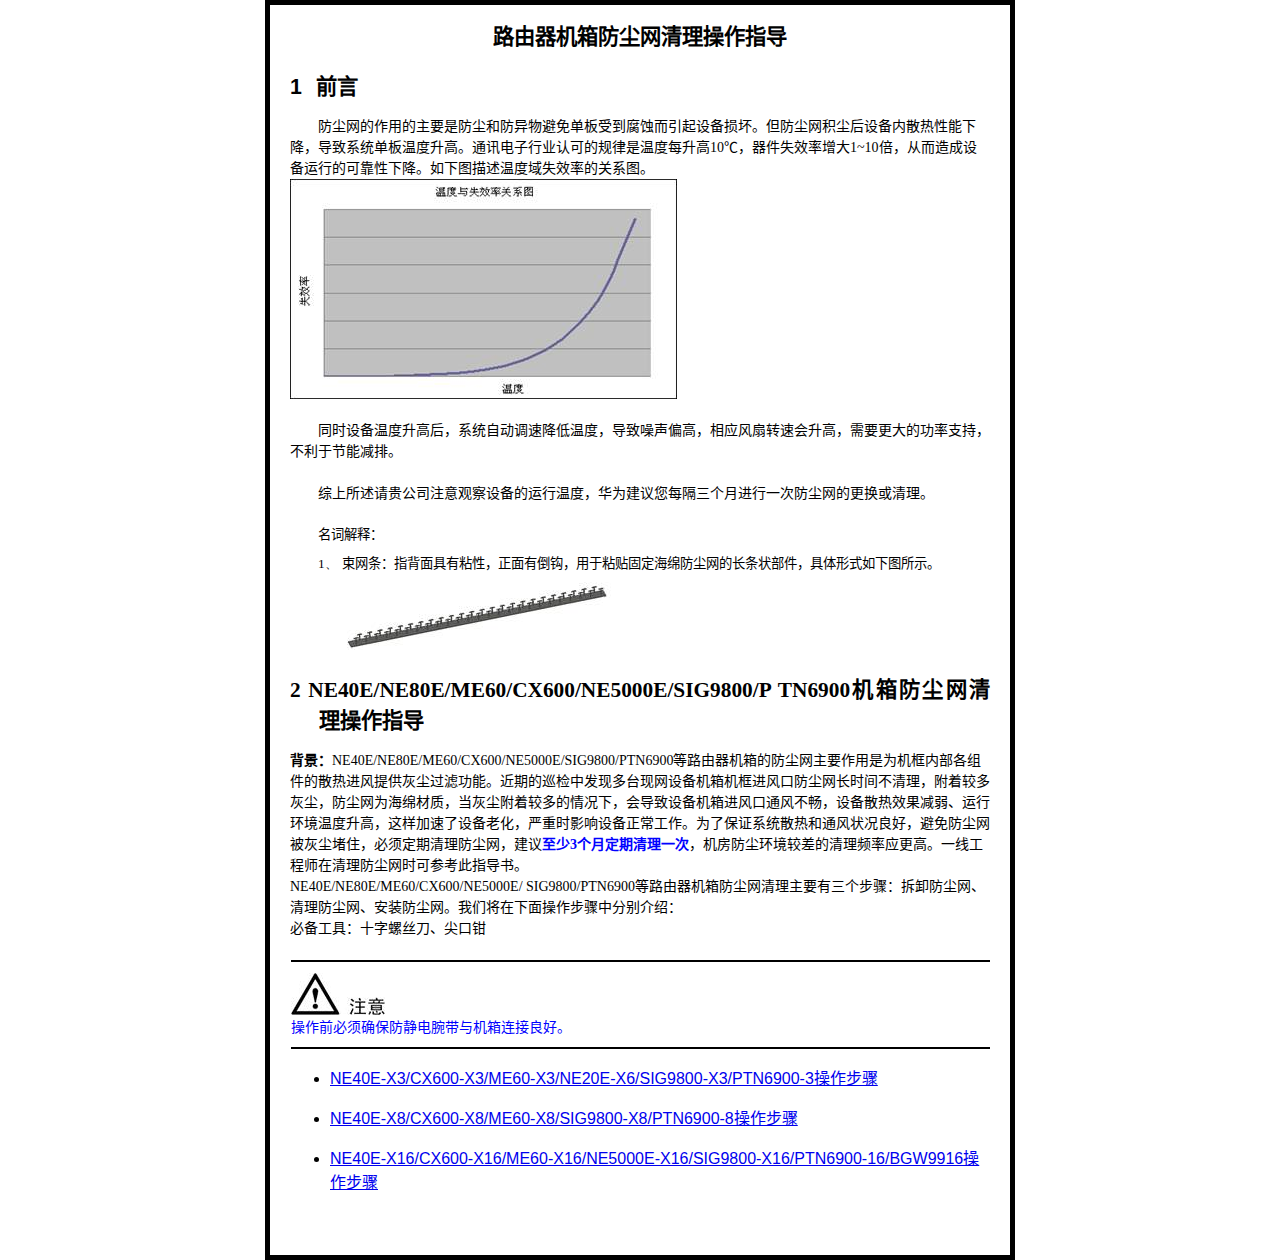
==== commit 83381d23: "updata" ====
--- a/index.html
+++ b/index.html
@@ -483,17 +483,10 @@
 </span><span lang=EN-US style='layout-grid-mode:both'><img width=296 height=68 id="图片 1"
                                                            src="images/总述.files/image002.jpg"></span></p>
 
-    <h1><span lang=EN-US>2<span style='font:7.0pt "Times New Roman"'>&nbsp;&nbsp;&nbsp;&nbsp;&nbsp;
-</span></span><span lang=EN-US>NE40E/NE80E/ME60/CX600/NE5000E/SIG98 00/PTN6900</span><span
-            style='font-family:黑体'>机箱防尘网清理操作指导</span></h1>
-
-
-    <!--<h1><a name="_Toc6142370"><span lang=EN-US>NE40E/NE80E/ME60/CX600/NE5000E/ SIG9800/PTN6900</span></a><span-->
-    <!--style='font-family:黑体'>操作步骤</span></h1>-->
+    <h1><span style='font-family:黑体'>2  NE40E/NE80E/ME60/CX600/NE5000E/SIG9800/P TN6900机箱防尘网清理操作指导</span></h1>
 
     <p class=MsoNormal><b><span style='font-family:宋体'>背景：</span></b><span
-            lang=EN-US>NE40E/NE80E/ME60/CX600/NE5000E/SIG9800/PTN6900</span><span
-            style='font-family:宋体'>等路由器机箱的防尘网主要作用是为机框内部各组件的散热进风提供灰尘过滤功能。近期的巡检中发现多台现网设备机箱机框进风口防尘网长时间不清理，附着较多灰尘，防尘网为海绵材质，当灰尘附着较多的情况下，会导致设备机箱进风口通风不畅，设备散热效果减弱、运行环境温度升高，这样加速了设备老化，严重时影响设备正常工作。为了保证系统散热和通风状况良好，避免防尘网被灰尘堵住，必须定期清理防尘网，建议<b><span
+            style='font-family:宋体'>NE40E/NE80E/ME60/CX600/NE5000E/SIG9800/PTN6900等路由器机箱的防尘网主要作用是为机框内部各组件的散热进风提供灰尘过滤功能。近期的巡检中发现多台现网设备机箱机框进风口防尘网长时间不清理，附着较多灰尘，防尘网为海绵材质，当灰尘附着较多的情况下，会导致设备机箱进风口通风不畅，设备散热效果减弱、运行环境温度升高，这样加速了设备老化，严重时影响设备正常工作。为了保证系统散热和通风状况良好，避免防尘网被灰尘堵住，必须定期清理防尘网，建议<b><span
             style='color:blue'>至少</span></b></span><b><span lang=EN-US style='color:blue'>3</span></b><b><span
             style='font-family:宋体;color:blue'>个月定期清理一次</span></b><span style='font-family:
 宋体'>，机房防尘环境较差的清理频率应更高。一线工程师在清理防尘网时可参考此指导书。</span></p>
--- a/styles/style.css
+++ b/styles/style.css
@@ -7,7 +7,7 @@
 }
 
 body {
-    width: 600px;
+    width: 700px;
     margin: 0 auto;
     /*background-color: #FF9500;*/
     padding: 0 20px 20px 20px;
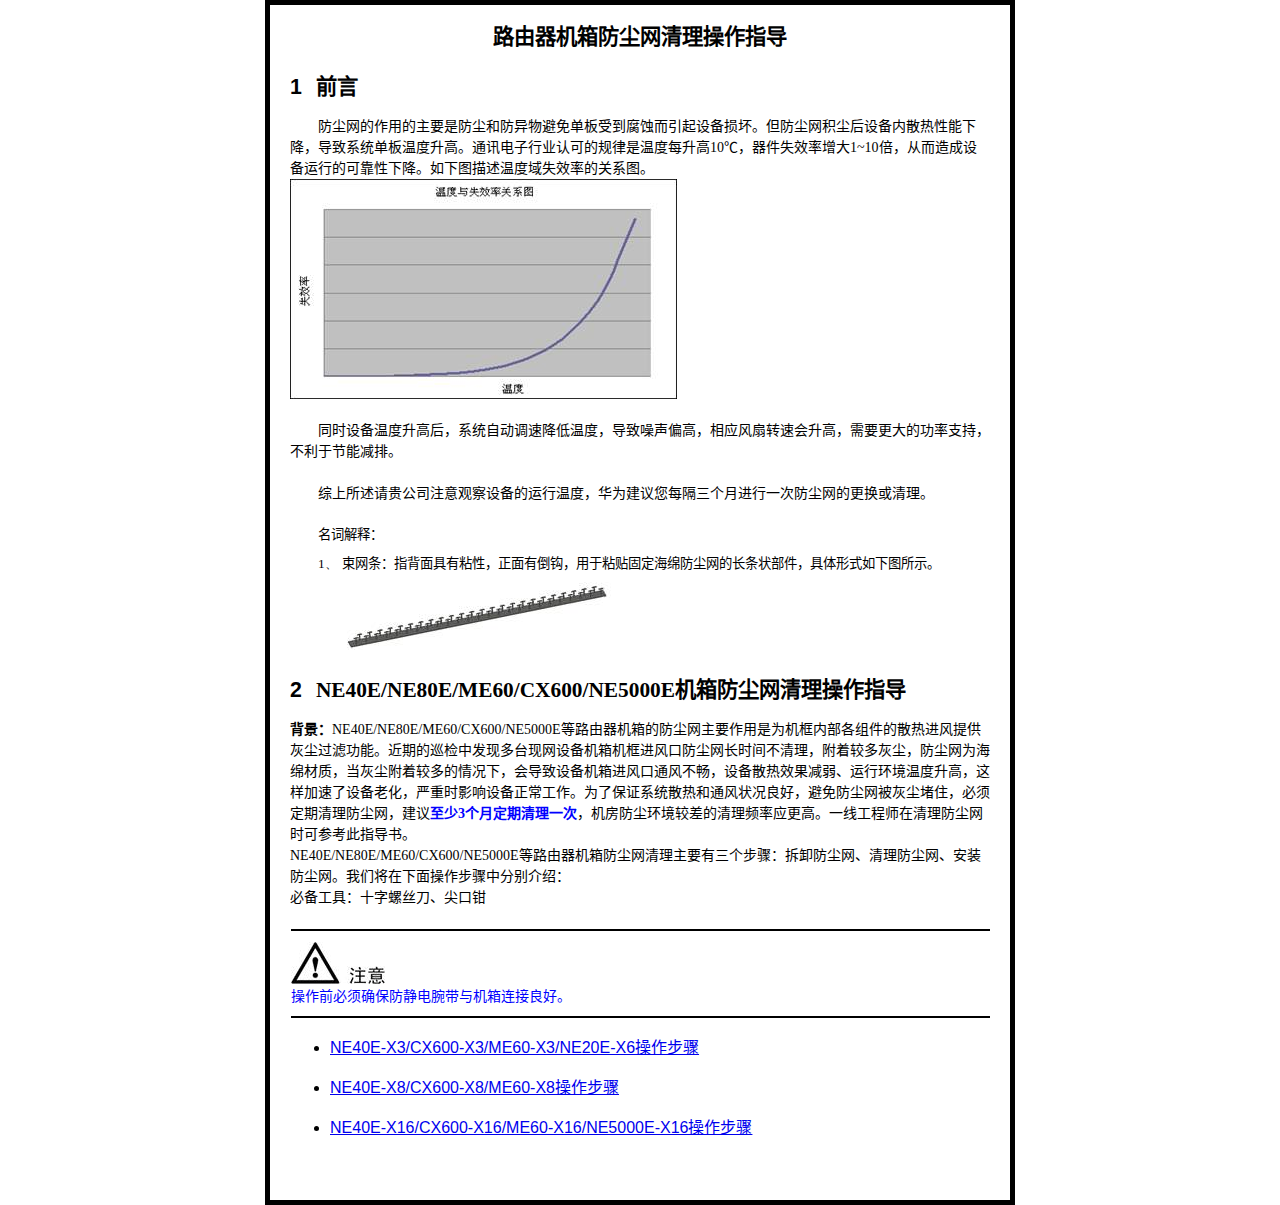
==== commit 21622234: "updata" ====
--- a/index.html
+++ b/index.html
@@ -483,15 +483,17 @@
 </span><span lang=EN-US style='layout-grid-mode:both'><img width=296 height=68 id="图片 1"
                                                            src="images/总述.files/image002.jpg"></span></p>
 
-    <h1><span style='font-family:黑体'>2  NE40E/NE80E/ME60/CX600/NE5000E/SIG9800/P TN6900机箱防尘网清理操作指导</span></h1>
-
-    <p class=MsoNormal><b><span style='font-family:宋体'>背景：</span></b><span
-            style='font-family:宋体'>NE40E/NE80E/ME60/CX600/NE5000E/SIG9800/PTN6900等路由器机箱的防尘网主要作用是为机框内部各组件的散热进风提供灰尘过滤功能。近期的巡检中发现多台现网设备机箱机框进风口防尘网长时间不清理，附着较多灰尘，防尘网为海绵材质，当灰尘附着较多的情况下，会导致设备机箱进风口通风不畅，设备散热效果减弱、运行环境温度升高，这样加速了设备老化，严重时影响设备正常工作。为了保证系统散热和通风状况良好，避免防尘网被灰尘堵住，必须定期清理防尘网，建议<b><span
+    <!--<h1><span style='font-family:黑体'>2  NE40E/NE80E/ME60/CX600/NE5000E机箱防尘网清理操作指导</span></h1>-->
+    <h1><span lang=EN-US>2<span style='font:7.0pt "Times New Roman"'>&nbsp;&nbsp;&nbsp;&nbsp;&nbsp;
+</span></span><span style='font-family:黑体'>NE40E/NE80E/ME60/CX600/NE5000E机箱防尘网清理操作指导</span></h1>
+
+    <p class=MsoNormal><b><span style='font-family:宋体'>背景：</span></b><span lang=EN-US>NE40E/NE80E/ME60/CX600/NE5000E</span><span
+            style='font-family:宋体'>等路由器机箱的防尘网主要作用是为机框内部各组件的散热进风提供灰尘过滤功能。近期的巡检中发现多台现网设备机箱机框进风口防尘网长时间不清理，附着较多灰尘，防尘网为海绵材质，当灰尘附着较多的情况下，会导致设备机箱进风口通风不畅，设备散热效果减弱、运行环境温度升高，这样加速了设备老化，严重时影响设备正常工作。为了保证系统散热和通风状况良好，避免防尘网被灰尘堵住，必须定期清理防尘网，建议<b><span
             style='color:blue'>至少</span></b></span><b><span lang=EN-US style='color:blue'>3</span></b><b><span
             style='font-family:宋体;color:blue'>个月定期清理一次</span></b><span style='font-family:
 宋体'>，机房防尘环境较差的清理频率应更高。一线工程师在清理防尘网时可参考此指导书。</span></p>
 
-    <p class=MsoNormal><span lang=EN-US>NE40E/NE80E/ME60/CX600/NE5000E/ SIG9800/PTN6900</span><span
+    <p class=MsoNormal><span lang=EN-US>NE40E/NE80E/ME60/CX600/NE5000E</span><span
             style='font-family:宋体'>等路由器机箱防尘网清理主要有三个步骤：拆卸防尘网、清理防尘网、安装防尘网。我们将在下面操作步骤中分别介绍：</span></p>
 
     <p class=MsoNormal><span style='font-family:宋体'>必备工具：十字螺丝刀、尖口钳</span></p>
@@ -522,11 +524,11 @@
 <p></p>
 
 <ul>
-    <li><a href="X3操作步骤.html">NE40E-X3/CX600-X3/ME60-X3/NE20E-X6/SIG9800-X3/PTN6900-3操作步骤</a></li>
+    <li><a href="X3操作步骤.html">NE40E-X3/CX600-X3/ME60-X3/NE20E-X6操作步骤</a></li>
     <p></p>
-    <li><a href="X8操作步骤.html">NE40E-X8/CX600-X8/ME60-X8/SIG9800-X8/PTN6900-8操作步骤</a></li>
+    <li><a href="X8操作步骤.html">NE40E-X8/CX600-X8/ME60-X8操作步骤</a></li>
     <p></p>
-    <li><a href="X16操作步骤.html">NE40E-X16/CX600-X16/ME60-X16/NE5000E-X16/SIG9800-X16/PTN6900-16/BGW9916操作步骤</a></li>
+    <li><a href="X16操作步骤.html">NE40E-X16/CX600-X16/ME60-X16/NE5000E-X16操作步骤</a></li>
 </ul>
 
 
--- a/styles/style.css
+++ b/styles/style.css
@@ -13,3 +13,4 @@
     padding: 0 20px 20px 20px;
     border: 5px solid black;
 }
+
